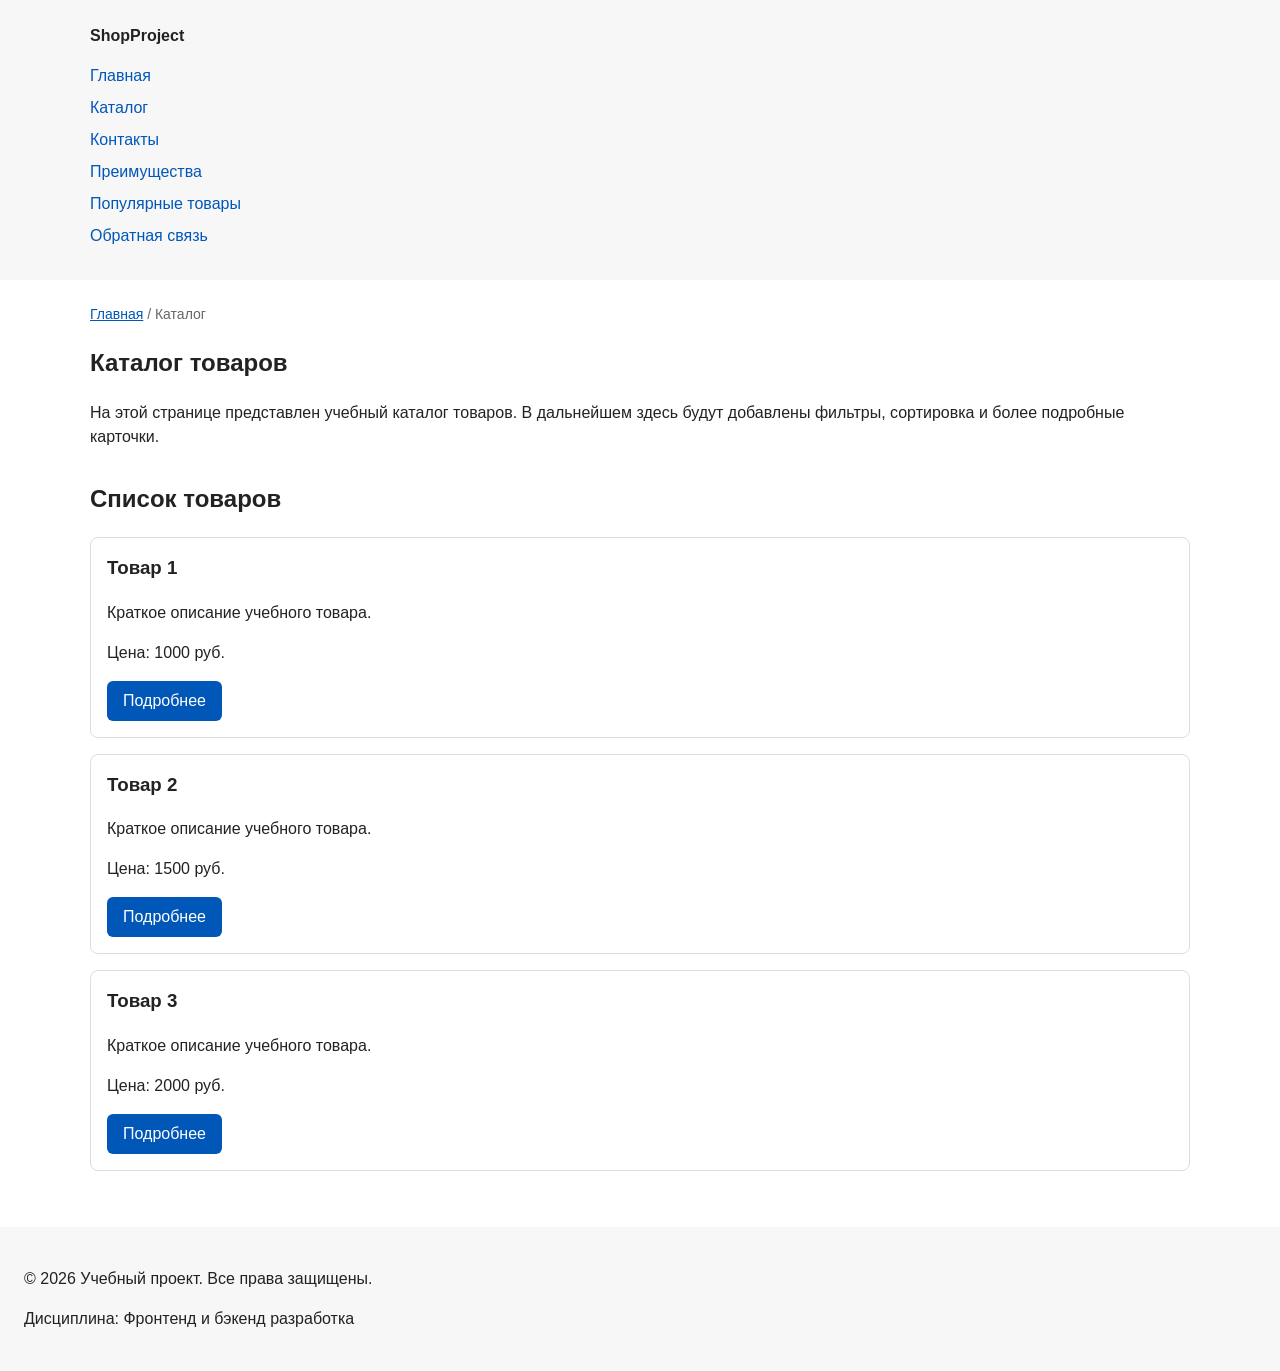
==== catalog.html @ 8f941f8f "feat: add multi-page structure navigation and anchors" ====
<!DOCTYPE html>
<html lang="ru">
<head>
  <meta charset="UTF-8">
  <meta name="viewport" content="width=device-width, initial-scale=1.0">
  <meta name="description" content="Каталог товаров учебного интернет-магазина.">
  <title>Каталог товаров – Учебный интернет-магазин</title>
  <link rel="stylesheet" href="css/style.css">
</head>
<body>

  <header>
    <div class="site-header">
      <a class="site-logo" href="index.html">ShopProject</a>

      <nav class="site-nav" aria-label="Основная навигация">
        <ul class="site-nav__list">
          <li><a href="index.html">Главная</a></li>
          <li><a href="catalog.html">Каталог</a></li>
          <li><a href="contacts.html">Контакты</a></li>
          <li><a href="index.html#advantages">Преимущества</a></li>
          <li><a href="index.html#popular">Популярные товары</a></li>
          <li><a href="index.html#contacts">Обратная связь</a></li>
        </ul>
      </nav>
    </div>
  </header>

  <main>

    <nav class="breadcrumbs" aria-label="Хлебные крошки">
      <a href="index.html">Главная</a>
      <span>Каталог</span>
    </nav>

    <section class="section">
      <h1>Каталог товаров</h1>
      <p>
        На этой странице представлен учебный каталог товаров.
        В дальнейшем здесь будут добавлены фильтры, сортировка и более
        подробные карточки.
      </p>
    </section>

    <section class="section">
      <h2>Список товаров</h2>

      <article class="product-card">
        <h3>Товар 1</h3>
        <p>Краткое описание учебного товара.</p>
        <p>Цена: 1000 руб.</p>
        <a class="button" href="index.html#popular">Подробнее</a>
      </article>

      <article class="product-card">
        <h3>Товар 2</h3>
        <p>Краткое описание учебного товара.</p>
        <p>Цена: 1500 руб.</p>
        <a class="button" href="index.html#popular">Подробнее</a>
      </article>

      <article class="product-card">
        <h3>Товар 3</h3>
        <p>Краткое описание учебного товара.</p>
        <p>Цена: 2000 руб.</p>
        <a class="button" href="index.html#popular">Подробнее</a>
      </article>
    </section>

  </main>

  <footer>
    <p>&copy; 2026 Учебный проект. Все права защищены.</p>
    <p>Дисциплина: Фронтенд и бэкенд разработка</p>
  </footer>

</body>
</html>
---- css/style.css ----
html {
  scroll-behavior: smooth;
}



/* ===================================
   1. Переменные проекта
   =================================== */

:root {
  /* Основные цвета проекта */
  --color-bg: #ffffff;
  --color-text: #222222;
  --color-muted: #666666;
  --color-primary: #0057b8;
  --color-primary-dark: #003f86;
  --color-border: #dddddd;
  --color-surface: #f7f7f7;
  --color-surface-accent: #eef5ff;
  --color-danger: #b00020;
  --color-success: #168a2f;
  --color-success-bg: #eefaf0;
  --color-white: #ffffff;

  /* Отступы */
  --space-xs: 4px;
  --space-sm: 8px;
  --space-md: 16px;
  --space-lg: 24px;
  --space-xl: 32px;

  /* Скругления */
  --radius-sm: 6px;
  --radius-md: 8px;
  --radius-lg: 12px;

  /* Размеры */
  --container-width: 1100px;
}

/* ===================================
   2. Базовые стили
   =================================== */

* {
  box-sizing: border-box;
}

body {
  margin: 0;
  font-family: Arial, sans-serif;
  line-height: 1.5;
  color: var(--color-text);
  background-color: var(--color-bg);
}

header,
main,
footer {
  padding: var(--space-lg);
}

header {
  background-color: var(--color-surface);
}

footer {
  background-color: var(--color-surface);
}

/* ===================================
   3. Общие элементы интерфейса
   =================================== */

a {
  color: var(--color-primary);
}

a:hover {
  color: var(--color-primary-dark);
}

a:focus-visible {
  outline: 2px solid var(--color-primary);
  outline-offset: 3px;
}

.button {
  display: inline-block;
  padding: var(--space-sm) var(--space-md);
  color: var(--color-white);
  background-color: var(--color-primary);
  text-decoration: none;
  border: none;
  border-radius: var(--radius-sm);
  cursor: pointer;
}

.button:hover {
  background-color: var(--color-primary-dark);
}

.button:focus-visible {
  outline: 2px solid var(--color-primary);
  outline-offset: 3px;
}

.button:disabled {
  opacity: 0.6;
  cursor: not-allowed;
}

/* ===================================
   4. Компоненты страницы
   =================================== */

.site-header {
  max-width: var(--container-width);
  margin: 0 auto;
}

.site-logo {
  font-weight: bold;
  text-decoration: none;
  color: var(--color-text);
}

.site-nav__list {
  padding: 0;
  margin: var(--space-md) 0 0;
  list-style: none;
}

.site-nav__list li {
  margin-bottom: var(--space-sm);
}

.site-nav__list a {
  color: var(--color-primary);
  text-decoration: none;
}

.site-nav__list a:hover {
  text-decoration: underline;
}

.hero {
  max-width: var(--container-width);
  margin: 0 auto var(--space-xl);
  padding: var(--space-xl) var(--space-lg);
  background-color: var(--color-surface-accent);
  border-radius: var(--radius-lg);
}

.section {
  max-width: var(--container-width);
  margin: 0 auto var(--space-xl);
}

.section h2 {
  margin-top: 0;
}

.product-card {
  margin-bottom: var(--space-md);
  padding: var(--space-md);
  border: 1px solid var(--color-border);
  border-radius: var(--radius-md);
  background-color: var(--color-bg);
}

.product-card:hover {
  border-color: var(--color-primary);
}

.product-card h3 {
  margin-top: 0;
}

.aside-info {
  max-width: var(--container-width);
  margin: 0 auto var(--space-xl);
  padding: var(--space-md);
  border-left: 4px solid var(--color-primary);
  background-color: var(--color-surface);
}

/* ===================================
   5. Форма и модальное окно
   =================================== */

.order-dialog {
  width: min(100% - 32px, 560px);
  padding: var(--space-lg);
  border: none;
  border-radius: var(--radius-lg);
}

.order-dialog::backdrop {
  background-color: rgba(0, 0, 0, 0.5);
}

.form-field {
  margin-bottom: var(--space-md);
}

.form-field label {
  display: block;
  margin-bottom: var(--space-xs);
}

.form-field input,
.form-field select,
.form-field textarea {
  width: 100%;
  padding: 10px 12px;
  border: 1px solid var(--color-border);
  border-radius: var(--radius-sm);
  font: inherit;
}

.form-field input[type="checkbox"] {
  width: auto;
}

.form-field small {
  display: block;
  margin-top: var(--space-xs);
  color: var(--color-muted);
}

.form-field input:hover,
.form-field select:hover,
.form-field textarea:hover {
  border-color: var(--color-primary);
}

.form-field input:focus-visible,
.form-field select:focus-visible,
.form-field textarea:focus-visible,
.form-actions button:focus-visible {
  outline: 2px solid var(--color-primary);
  outline-offset: 3px;
}

[aria-invalid="true"] {
  border-color: var(--color-danger);
}

.form-actions {
  display: flex;
  gap: 12px;
  margin-top: var(--space-lg);
}

.success-message {
  max-width: var(--container-width);
  margin: var(--space-lg) auto;
  padding: var(--space-md);
  border-left: 4px solid var(--color-success);
  background-color: var(--color-success-bg);
}   

/* ===================================
   6. Хлебные крошки и навигационные элементы
   =================================== */

.breadcrumbs {
  max-width: var(--container-width);
  margin: 0 auto var(--space-md);
  font-size: 14px;
  color: var(--color-muted);
}

.breadcrumbs a {
  color: var(--color-primary);
}

.breadcrumbs span::before {
  content: " / ";
  color: var(--color-muted);
}

:target {
  outline: 2px dashed var(--color-primary);
  outline-offset: 4px;
}
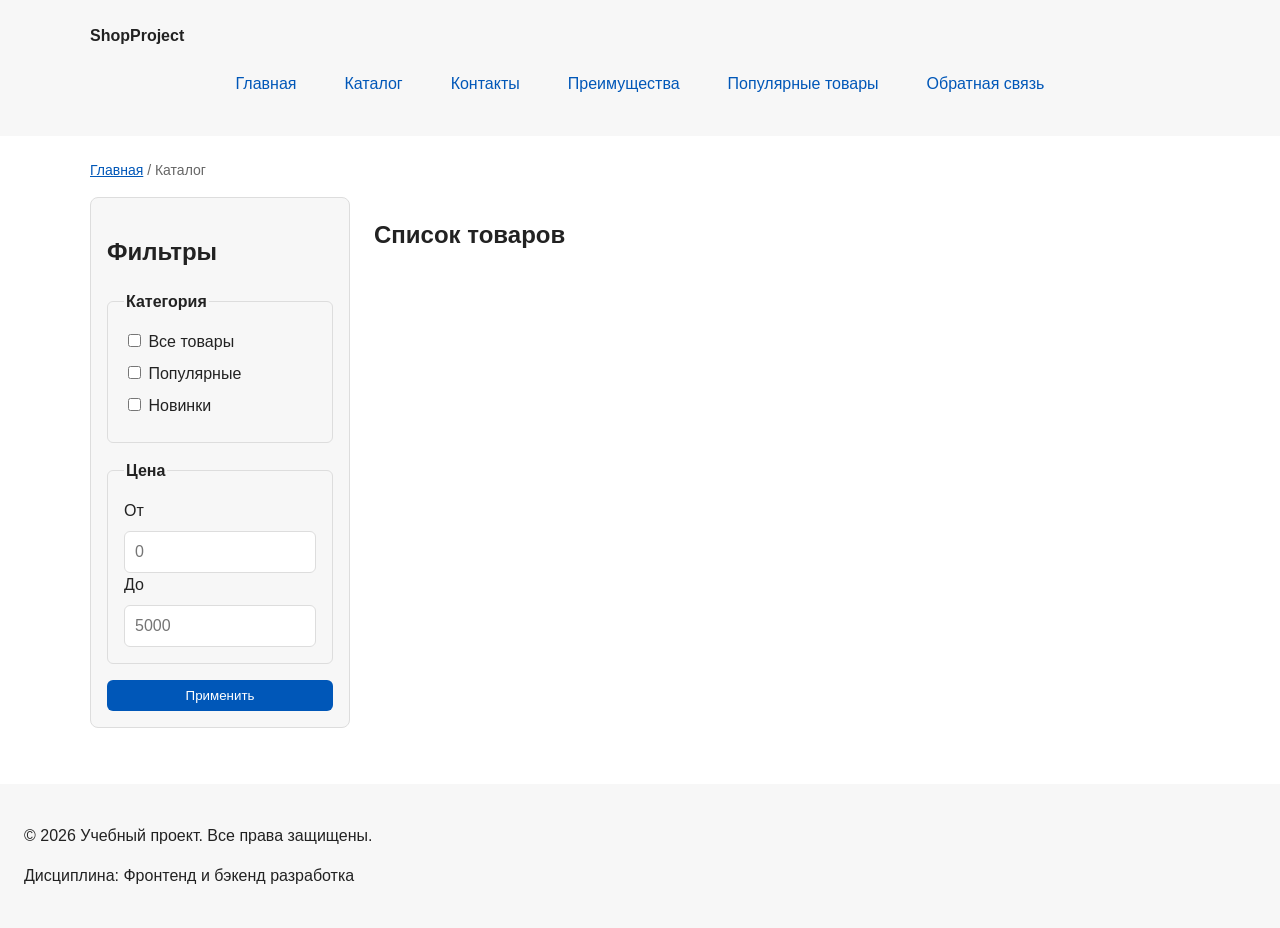
==== commit 23f05a12: "feat: add flex navigation and grid catalog layout" ====
--- a/catalog.html
+++ b/catalog.html
@@ -33,39 +33,55 @@
       <span>Каталог</span>
     </nav>
 
-    <section class="section">
-      <h1>Каталог товаров</h1>
-      <p>
-        На этой странице представлен учебный каталог товаров.
-        В дальнейшем здесь будут добавлены фильтры, сортировка и более
-        подробные карточки.
-      </p>
+    <section class="catalog-layout">
+
+        <aside class="catalog-filters">
+            <h2>Фильтры</h2>
+
+            <form class="filters-form" action="#" method="get">
+
+            <fieldset>
+                <legend>Категория</legend>
+
+                <label>
+                <input type="checkbox" name="category" value="all">
+                Все товары
+                </label>
+
+                <label>
+                <input type="checkbox" name="category" value="popular">
+                Популярные
+                </label>
+
+                <label>
+                <input type="checkbox" name="category" value="new">
+                Новинки
+                </label>
+            </fieldset>
+
+            <fieldset>
+                <legend>Цена</legend>
+
+                <label for="price-from">От</label>
+                <input id="price-from" name="price-from" type="number" min="0" placeholder="0">
+
+                <label for="price-to">До</label>
+                <input id="price-to" name="price-to" type="number" min="0" placeholder="5000">
+            </fieldset>
+
+            <button class="button" type="submit">Применить</button>
+            </form>
+        </aside>
+
+        <section class="catalog-products">
+            <h2>Список товаров</h2>
+
+            <div class="products-grid">
+            <!-- Карточки товаров -->
+            </div>
     </section>
 
-    <section class="section">
-      <h2>Список товаров</h2>
-
-      <article class="product-card">
-        <h3>Товар 1</h3>
-        <p>Краткое описание учебного товара.</p>
-        <p>Цена: 1000 руб.</p>
-        <a class="button" href="index.html#popular">Подробнее</a>
-      </article>
-
-      <article class="product-card">
-        <h3>Товар 2</h3>
-        <p>Краткое описание учебного товара.</p>
-        <p>Цена: 1500 руб.</p>
-        <a class="button" href="index.html#popular">Подробнее</a>
-      </article>
-
-      <article class="product-card">
-        <h3>Товар 3</h3>
-        <p>Краткое описание учебного товара.</p>
-        <p>Цена: 2000 руб.</p>
-        <a class="button" href="index.html#popular">Подробнее</a>
-      </article>
-    </section>
+</section>
 
   </main>
 
--- a/css/style.css
+++ b/css/style.css
@@ -111,9 +111,68 @@
   cursor: not-allowed;
 }
 
+.filters-form {
+  display: grid;
+  gap: var(--space-md);
+}
+
+.filters-form fieldset {
+  margin: 0;
+  padding: var(--space-md);
+  border: 1px solid var(--color-border);
+  border-radius: var(--radius-sm);
+}
+
+.filters-form legend {
+  font-weight: 700;
+}
+
+.filters-form label {
+  display: block;
+  margin-bottom: var(--space-sm);
+}
+
+.filters-form input[type="number"] {
+  width: 100%;
+  padding: 8px 10px;
+  border: 1px solid var(--color-border);
+  border-radius: var(--radius-sm);
+  font: inherit;
+}
+
+
 /* ===================================
    4. Компоненты страницы
    =================================== */
+
+
+
+.catalog-layout {
+  max-width: var(--container-width);
+  margin: 0 auto var(--space-xl);
+  display: grid;
+  grid-template-columns: 260px 1fr;
+  grid-template-areas: "filters products";
+  gap: var(--space-lg);
+}
+
+.catalog-filters {
+  grid-area: filters;
+  padding: var(--space-md);
+  border: 1px solid var(--color-border);
+  border-radius: var(--radius-md);
+  background-color: var(--color-surface);
+}
+
+.catalog-products {
+  grid-area: products;
+}
+
+.products-grid {
+  display: grid;
+  grid-template-columns: repeat(3, 1fr);
+  gap: var(--space-lg);
+}
 
 .site-header {
   max-width: var(--container-width);
@@ -127,6 +186,11 @@
 }
 
 .site-nav__list {
+  display: flex;
+  flex-wrap: wrap;
+  justify-content: center;
+  align-items: center;
+  gap: var(--space-md);
   padding: 0;
   margin: var(--space-md) 0 0;
   list-style: none;
@@ -137,12 +201,16 @@
 }
 
 .site-nav__list a {
+  display: inline-block;
+  padding: var(--space-sm) var(--space-md);
   color: var(--color-primary);
   text-decoration: none;
+  border-radius: var(--radius-sm);
 }
 
 .site-nav__list a:hover {
-  text-decoration: underline;
+  color: var(--color-white);
+  background-color: var(--color-primary);
 }
 
 .hero {
@@ -163,11 +231,19 @@
 }
 
 .product-card {
-  margin-bottom: var(--space-md);
+  display: flex;
+  flex-direction: column;
+  gap: var(--space-sm);
+  margin-bottom: 0;
   padding: var(--space-md);
   border: 1px solid var(--color-border);
   border-radius: var(--radius-md);
   background-color: var(--color-bg);
+}
+
+.product-card .button {
+  margin-top: auto;
+  align-self: flex-start;
 }
 
 .product-card:hover {
